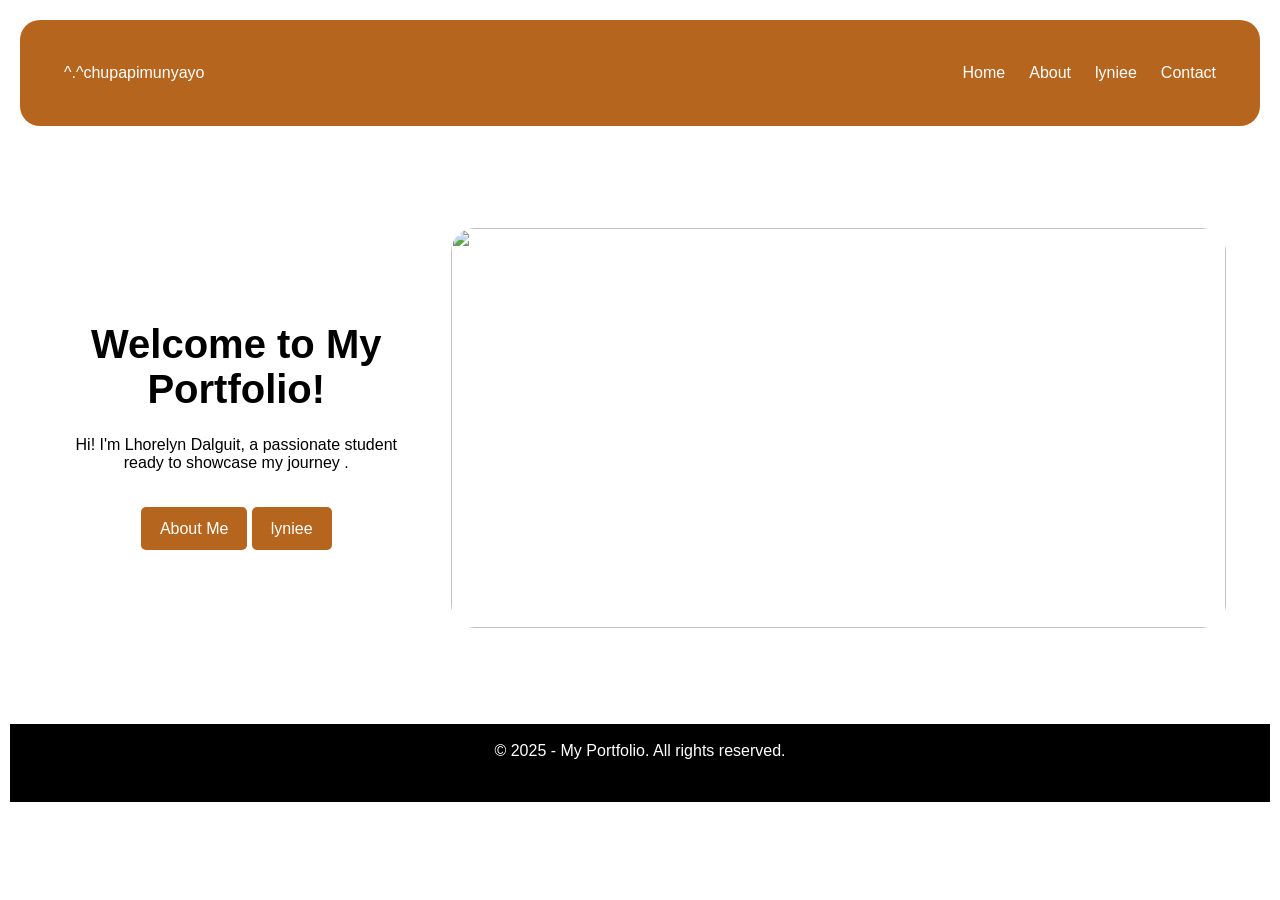
==== index.html @ a8a52cb9 "Add files via upload" ====
<!DOCTYPE html>
<html lang="en">

<head>
  <meta charset="UTF-8">
  <meta name="viewport" content="width=device-width, initial-scale=1.0">
  <title>My Portfolio</title>
  <link rel="stylesheet" href="./assets/styles/style.css">
</head>

<body>
  <!-- Header -->
  <header id="header">
    <nav class="navbar container">
      <div>^.^chupapimunyayo</div>
      <input type="checkbox" class="menu-toggle" id="menu-toggle">
      <label for="menu-toggle" class="menu-btn">☰</label>
      <ul class="nav-links">
        <li><a href="./index.html">Home</a></li>
        <li><a href="./pages/about.html">About</a></li>
         <li><a href="./pages/lyniee.html">lyniee</a></li>
        <li><a href="./pages/social.html">Contact</a></li>
      </ul>
    </nav>
  </header>

  <!-- Main Content -->
  <main>
    <!-- Hero Banner Section -->
    <section id="hero-banner" class="container">
      <div class="hero-content">
        <h1>Welcome to My Portfolio!</h1>
        <p>Hi! I'm Lhorelyn Dalguit, a passionate student ready to showcase my journey .</p>
        <div class="btn-group">
          <a href="./pages/about.html" target="_blank" class="primary-button">About Me</a>
          <a href="./pages/social.html" target="_blank" class="secondary-button">lyniee</a>
        </div>
      </div>

      <div class="hero-image">
        <img src="https://static1.colliderimages.com/wordpress/wp-content/uploads/2025/05/kpop-demon-hunters.jpg?q=70&fit=crop&w=1140&h=&dpr=1">
      </div>
    </section>

    <!-- *.* Section -->
    
    </section>
  </main>

  <footer id="footer">
    <p>© 2025 - My Portfolio. All rights reserved.</p>
  </footer>
</body>

</html>
---- assets/styles/style.css ----
/*
-- Responsive Breakpoints
sm: 640px - mobile phone size
md: 768px - Tablet size
lg: 1024px - Laptop standard size
xl: 1280px -- larger wide desktop size
*/


/* Reusable Styles */
@import "button.css";
@import "card.css";

/* Section Styles */
@import "navbar.css";
@import "hero-banner.css";
@import "lyniee.css";
@import "social.css";
@import "submission.css";
@import "footer.css";


* {
  margin: 0;
  padding: 0;
  box-sizing: border-box;
}

html, body {
  font-family: Arial, Helvetica, sans-serif;
  overflow-x: hidden;
}

.container {
  max-width: 1280px;
  margin: 0 auto;
}
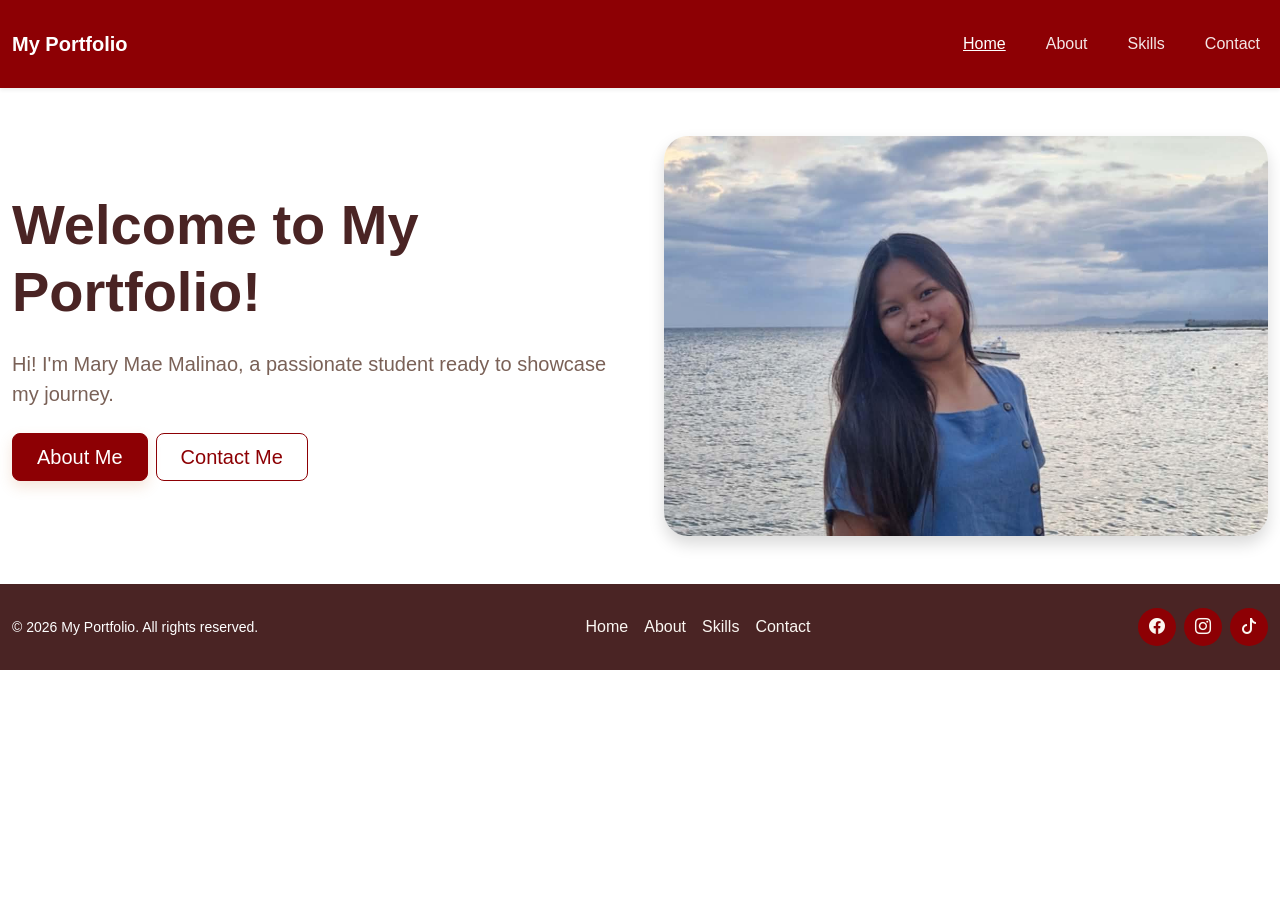
==== commit f0cb35b0: "Update my portfolio" ====
--- a/index.html
+++ b/index.html
@@ -1,55 +1,91 @@
-<!DOCTYPE html>
-<html lang="en">
-
-<head>
-  <meta charset="UTF-8">
-  <meta name="viewport" content="width=device-width, initial-scale=1.0">
-  <title>My Portfolio</title>
-  <link rel="stylesheet" href="./assets/styles/style.css">
-</head>
-
-<body>
-  <!-- Header -->
-  <header id="header">
-    <nav class="navbar container">
-      <div>^.^chupapimunyayo</div>
-      <input type="checkbox" class="menu-toggle" id="menu-toggle">
-      <label for="menu-toggle" class="menu-btn">☰</label>
-      <ul class="nav-links">
-        <li><a href="./index.html">Home</a></li>
-        <li><a href="./pages/about.html">About</a></li>
-         <li><a href="./pages/lyniee.html">lyniee</a></li>
-        <li><a href="./pages/social.html">Contact</a></li>
-      </ul>
-    </nav>
-  </header>
-
-  <!-- Main Content -->
-  <main>
-    <!-- Hero Banner Section -->
-    <section id="hero-banner" class="container">
-      <div class="hero-content">
-        <h1>Welcome to My Portfolio!</h1>
-        <p>Hi! I'm Lhorelyn Dalguit, a passionate student ready to showcase my journey .</p>
-        <div class="btn-group">
-          <a href="./pages/about.html" target="_blank" class="primary-button">About Me</a>
-          <a href="./pages/social.html" target="_blank" class="secondary-button">lyniee</a>
-        </div>
-      </div>
-
-      <div class="hero-image">
-        <img src="https://static1.colliderimages.com/wordpress/wp-content/uploads/2025/05/kpop-demon-hunters.jpg?q=70&fit=crop&w=1140&h=&dpr=1">
-      </div>
-    </section>
-
-    <!-- *.* Section -->
-    
-    </section>
-  </main>
-
-  <footer id="footer">
-    <p>© 2025 - My Portfolio. All rights reserved.</p>
-  </footer>
-</body>
-
-</html>+<!DOCTYPE html>
+<html lang="en">
+
+<head>
+  <meta charset="UTF-8">
+  <meta name="viewport" content="width=device-width, initial-scale=1.0">
+  <title>My Portfolio</title>
+  <link rel="stylesheet" href="https://cdn.jsdelivr.net/npm/bootstrap@5.3.3/dist/css/bootstrap.min.css">
+  <link rel="stylesheet" href="https://cdn.jsdelivr.net/npm/bootstrap-icons@1.11.3/font/bootstrap-icons.min.css">
+  <link rel="stylesheet" href="./assets/styles/style.css">
+</head>
+
+<body>
+  <header>
+    <nav class="navbar navbar-expand-lg portfolio-navbar bg-portfolio-red shadow-sm">
+      <div class="container-xxl py-3">
+        <a class="navbar-brand" href="./index.html">My Portfolio</a>
+        <button class="navbar-toggler" type="button" data-bs-toggle="collapse" data-bs-target="#mainNav"
+          aria-controls="mainNav" aria-expanded="false" aria-label="Toggle navigation">
+          <span class="navbar-toggler-icon"></span>
+        </button>
+        <div class="collapse navbar-collapse" id="mainNav">
+          <ul class="navbar-nav ms-auto mb-2 mb-lg-0 gap-lg-4">
+            <li class="nav-item">
+              <a class="nav-link active" aria-current="page" href="./index.html">Home</a>
+            </li>
+            <li class="nav-item">
+              <a class="nav-link" href="./pages/about.html">About</a>
+            </li>
+            <li class="nav-item">
+              <a class="nav-link" href="./pages/skills.html">Skills</a>
+            </li>
+            <li class="nav-item">
+              <a class="nav-link" href="./pages/social.html">Contact</a>
+            </li>
+          </ul>
+        </div>
+      </div>
+    </nav>
+  </header>
+
+  <main>
+    <section class="py-5">
+      <div class="container-xxl">
+        <div class="row align-items-center g-5 flex-column-reverse flex-lg-row">
+          <div class="col-lg-6">
+            <h1 class="display-4 fw-bold mb-4">Welcome to My Portfolio!</h1>
+            <p class="lead text-portfolio-muted mb-4">
+              Hi! I'm Mary Mae Malinao, a passionate student ready to showcase my journey.
+            </p>
+            <div class="d-grid gap-2 d-sm-flex">
+              <a class="btn btn-portfolio btn-lg px-4" href="./pages/about.html">About Me</a>
+              <a class="btn btn-outline-portfolio btn-lg px-4" href="./pages/social.html">Contact Me</a>
+            </div>
+          </div>
+          <div class="col-lg-6">
+            <img class="hero-photo img-fluid rounded-portfolio shadow" src="./assets/image/front.jpg"
+              alt="Welcome banner for Lyniee's portfolio">
+          </div>
+        </div>
+      </div>
+    </section>
+  </main>
+
+  <footer class="portfolio-footer bg-portfolio-burgundy text-white py-4">
+    <div class="container-xxl">
+      <div class="d-flex flex-column flex-md-row align-items-center justify-content-between gap-3">
+        <p class="mb-0 small">© 2026 My Portfolio. All rights reserved.</p>
+        <ul class="nav justify-content-center gap-3">
+          <li class="nav-item"><a class="nav-link p-0" href="./index.html">Home</a></li>
+          <li class="nav-item"><a class="nav-link p-0" href="./pages/about.html">About</a></li>
+          <li class="nav-item"><a class="nav-link p-0" href="./pages/skills.html">Skills</a></li>
+          <li class="nav-item"><a class="nav-link p-0" href="./pages/social.html">Contact</a></li>
+        </ul>
+        <div class="d-flex gap-2">
+          <a class="social-icon" href="https://www.facebook.com/mary.mae.malinao.832428" aria-label="Facebook"
+            target="_blank" rel="noopener noreferrer"><i class="bi bi-facebook" aria-hidden="true"></i></a>
+          <a class="social-icon" href="https://www.instagram.com/mary_mae999?psln=anNnazE2d3Rhd2Ex"
+            aria-label="Instagram" target="_blank" rel="noopener noreferrer"><i class="bi bi-instagram"
+              aria-hidden="true"></i></a>
+          <a class="social-icon" href="https://www.tiktok.com/@your___mae" aria-label="TikTok" target="_blank"
+            rel="noopener noreferrer"><i class="bi bi-tiktok" aria-hidden="true"></i></a>
+        </div>
+      </div>
+    </div>
+  </footer>
+
+  <script src="https://cdn.jsdelivr.net/npm/bootstrap@5.3.3/dist/js/bootstrap.bundle.min.js"></script>
+</body>
+
+</html>
--- a/assets/styles/style.css
+++ b/assets/styles/style.css
@@ -1,39 +1,203 @@
-/*
--- Responsive Breakpoints
-sm: 640px - mobile phone size
-md: 768px - Tablet size
-lg: 1024px - Laptop standard size
-xl: 1280px -- larger wide desktop size
-*/
-
-
-/* Reusable Styles */
-@import "button.css";
-@import "card.css";
-
-/* Section Styles */
-@import "navbar.css";
-@import "hero-banner.css";
-@import "lyniee.css";
-@import "social.css";
-@import "submission.css";
-@import "footer.css";
-
-
-* {
-  margin: 0;
-  padding: 0;
-  box-sizing: border-box;
-}
-
-html, body {
-  font-family: Arial, Helvetica, sans-serif;
-  overflow-x: hidden;
-}
-
-.container {
-  max-width: 1280px;
-  margin: 0 auto;
-}
-
-
+@import "social.css";
+
+:root {
+  --portfolio-burgundy: #4a2424;
+  --portfolio-red: #8d0004;
+  --portfolio-orange: #8d0004;
+  --portfolio-orange-dark: #b9652e;
+  --portfolio-orange-light: #e0a36f;
+  --portfolio-cream: #fbf7f2;
+  --portfolio-muted: #7a6157;
+}
+
+body {
+  color: var(--portfolio-burgundy);
+  font-family: Arial, Helvetica, sans-serif;
+}
+
+.bg-portfolio-red {
+  background-color: var(--portfolio-red) !important;
+}
+
+.bg-portfolio-burgundy {
+  background-color: var(--portfolio-burgundy) !important;
+}
+
+.bg-portfolio-cream {
+  background-color: var(--portfolio-cream) !important;
+}
+
+.bg-portfolio-orange {
+  background-color: var(--portfolio-orange) !important;
+}
+
+.text-portfolio-burgundy {
+  color: var(--portfolio-burgundy) !important;
+}
+
+.text-portfolio-orange {
+  color: var(--portfolio-orange) !important;
+}
+
+.text-portfolio-muted {
+  color: var(--portfolio-muted) !important;
+}
+
+.rounded-portfolio {
+  border-radius: 24px !important;
+}
+
+.portfolio-navbar .navbar-brand {
+  color: #ffffff;
+  font-size: 1.25rem;
+  font-weight: 700;
+}
+
+.portfolio-navbar .navbar-brand:hover,
+.portfolio-navbar .navbar-brand:focus {
+  color: #ffffff;
+}
+
+.portfolio-navbar .nav-link {
+  color: rgba(255, 255, 255, 0.9);
+}
+
+.portfolio-navbar .nav-link:hover,
+.portfolio-navbar .nav-link:focus,
+.portfolio-navbar .nav-link.active {
+  color: #ffffff;
+  text-decoration: underline;
+}
+
+.portfolio-navbar .navbar-toggler {
+  border-color: rgba(255, 255, 255, 0.5);
+}
+
+.portfolio-navbar .navbar-toggler-icon {
+  filter: invert(1);
+}
+
+@media (max-width: 991.98px) {
+  .portfolio-navbar .navbar-collapse {
+    padding: 1rem;
+    border-radius: 0 0 1rem 1rem;
+    background-color: #b91c1c;
+  }
+}
+
+.btn-portfolio {
+  --bs-btn-color: #ffffff;
+  --bs-btn-bg: var(--portfolio-orange);
+  --bs-btn-border-color: var(--portfolio-orange);
+  --bs-btn-hover-color: #ffffff;
+  --bs-btn-hover-bg: var(--portfolio-orange-dark);
+  --bs-btn-hover-border-color: var(--portfolio-orange-dark);
+  --bs-btn-focus-shadow-rgb: 199, 125, 69;
+  --bs-btn-active-color: #ffffff;
+  --bs-btn-active-bg: var(--portfolio-orange-dark);
+  --bs-btn-active-border-color: var(--portfolio-orange-dark);
+  --bs-btn-disabled-color: #ffffff;
+  --bs-btn-disabled-bg: var(--portfolio-orange);
+  --bs-btn-disabled-border-color: var(--portfolio-orange);
+  box-shadow: 0 6px 14px rgba(199, 125, 69, 0.2);
+}
+
+.btn-outline-portfolio {
+  --bs-btn-color: var(--portfolio-orange);
+  --bs-btn-border-color: var(--portfolio-orange);
+  --bs-btn-hover-color: #ffffff;
+  --bs-btn-hover-bg: var(--portfolio-orange);
+  --bs-btn-hover-border-color: var(--portfolio-orange);
+  --bs-btn-focus-shadow-rgb: 199, 125, 69;
+  --bs-btn-active-color: #ffffff;
+  --bs-btn-active-bg: var(--portfolio-orange-dark);
+  --bs-btn-active-border-color: var(--portfolio-orange-dark);
+}
+
+.hero-photo {
+  width: 100%;
+  height: 400px;
+  object-fit: cover;
+}
+
+@media (max-width: 991.98px) {
+  .hero-photo {
+    height: 320px;
+  }
+}
+
+.skill-card {
+  border-color: #f1e6dc !important;
+  border-radius: 20px !important;
+  box-shadow: 0 12px 28px rgba(74, 36, 36, 0.08);
+}
+
+.skill-icon {
+  display: flex;
+  align-items: center;
+  justify-content: center;
+  width: 64px;
+  height: 64px;
+  border: 1px solid #efe1d2;
+  border-radius: 18px;
+  background-color: var(--portfolio-cream);
+  color: var(--portfolio-burgundy);
+  font-size: 1rem;
+  font-weight: 700;
+}
+
+.skill-card .progress {
+  height: 8px;
+  background-color: #ede7e1;
+}
+
+.skill-card .progress-bar {
+  background: linear-gradient(90deg, var(--portfolio-orange), var(--portfolio-orange-light));
+}
+
+.contact-card {
+  border-color: #f1e6dc !important;
+  box-shadow: 0 12px 30px rgba(74, 36, 36, 0.08);
+}
+
+.contact-card .form-control {
+  padding: 0.875rem 1rem;
+  border-color: #efe1d2;
+  background-color: var(--portfolio-cream);
+  color: var(--portfolio-burgundy);
+  font-size: 0.875rem;
+}
+
+.contact-card .form-control:focus {
+  border-color: var(--portfolio-orange);
+  background-color: #ffffff;
+  box-shadow: 0 0 0 0.25rem rgba(199, 125, 69, 0.15);
+}
+
+.portfolio-footer a {
+  color: #fbf7f2;
+  text-decoration: none;
+}
+
+.portfolio-footer a:hover,
+.portfolio-footer a:focus {
+  color: var(--portfolio-orange-light);
+}
+
+.social-icon {
+  display: inline-flex;
+  align-items: center;
+  justify-content: center;
+  width: 38px;
+  height: 38px;
+  border-radius: 50%;
+  background-color: var(--portfolio-orange);
+  color: #ffffff;
+  font-size: 1rem;
+}
+
+.social-icon:hover,
+.social-icon:focus {
+  background-color: var(--portfolio-orange-light);
+  color: #ffffff;
+}
